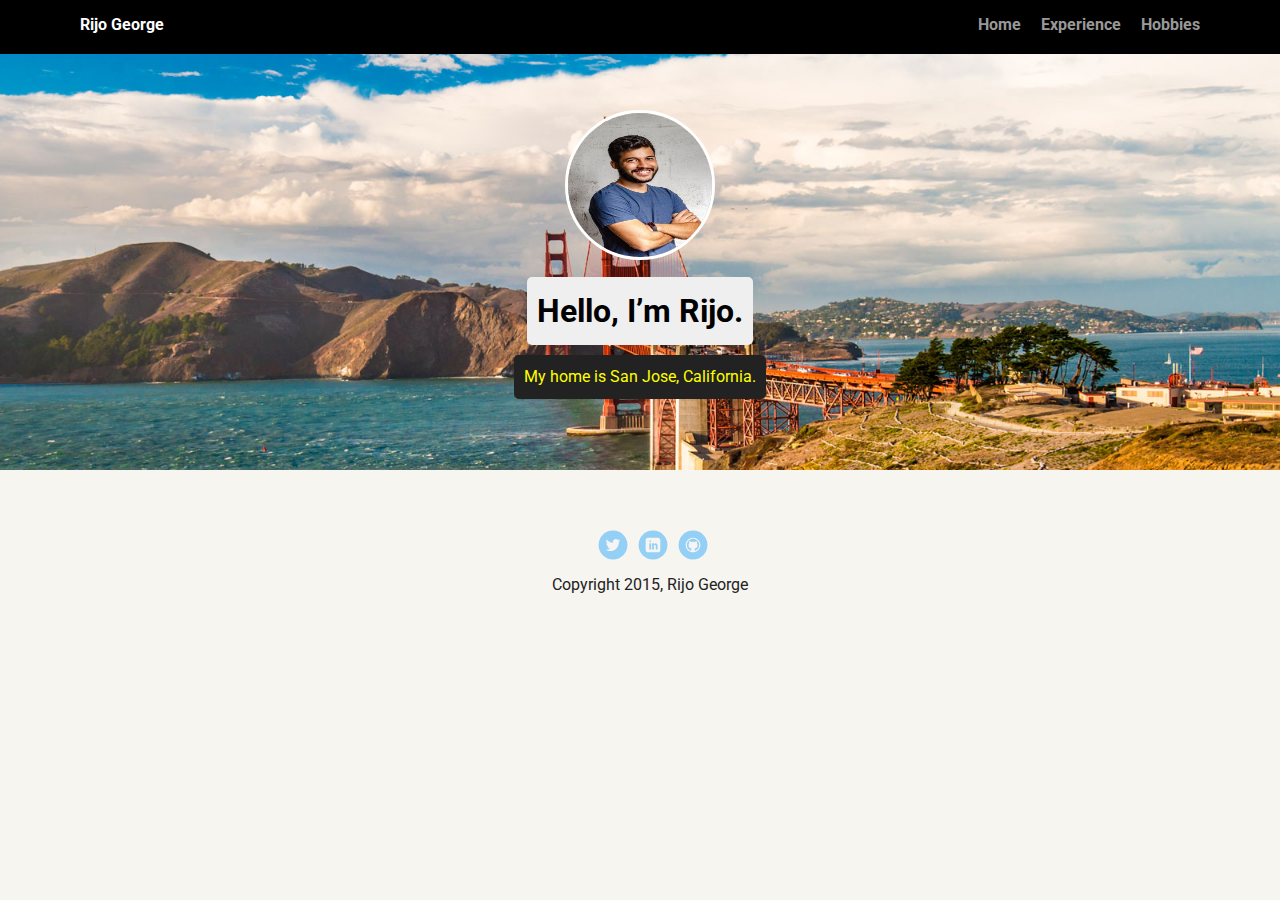
==== experience.html @ 391c1d60 "first commit" ====
<!doctype html>
<html lang="en">
<head>
  <meta charset="utf-8">
  <title>My experience page</title>
  <meta name="viewport" content="width=device-width, initial-scale=1.0">
  <link rel="stylesheet" href="styles.css">
  <link href="https://fonts.googleapis.com/css?family=Muli%7CRoboto:400,300,500,700,900" rel="stylesheet">
</head>
  <body>

    <div class="main-nav">
        <ul class="nav">
          <li class="name">Rijo George</li>
          <li><a href="index.html">Home</a></li>
          <li><a href="experience.html">Experience</a></li>
          <li><a href="hobbies.html">Hobbies</a></li>
        </ul>
    </div>

    <header>
      <img src="images/profile.jpeg" alt="Drawing of Rijo George" class="profile-image">
      <h1 class="tag name">Hello, I’m Rijo.</h1>
      <p class="tag location">My home is San Jose, California.</p>
    </header>


    <footer>
        <ul>
          <li><a href="https://www.twitter.com" class="social twitter">Twitter</a></li>
          <li><a href="https://www.linkedin.com" class="social linkedin">LinkedIn</a></li>
          <li><a href="https://www.github.com" class="social github">Github</a></li>
        </ul>
        <p class="copyright">Copyright 2015, Rijo George</p>
      </footer>
    </body>
    </html>
---- styles.css ----
/* Global Layout Set-up */
* { 
  box-sizing: border-box;
}
  
body {
  margin: 0;
  padding: 0;
  text-align: center;
  font-family: 'Roboto', sans-serif;
  color: #222;
  background: #f7f5f0;
}
/* Link Styles */

a {
  text-decoration: none;
  color: #999;
}
a:hover {
  color: #6633ff;
}

/* Section Styles */

.main-nav {
  width: 100%;
  background: black;
  min-height: 30px;
  padding: 10px;
  position: fixed;
  text-align: center;
}
.nav {
  display: flex;
  justify-content: space-around;
  font-weight: 700;
  list-style-type: none;
  margin: 0 auto;
  padding: 0;
}

.nav .name {
    display: block;
    margin-right: auto;
    color: white;
}
.nav li {
  padding: 5px 10px 10px 10px;
}
.nav a {
  transition: all .5s;
}
.nav a:hover {
  color: white
}

header {
  text-align: center;
  background: url('images/california.jpeg') no-repeat top center ;
  background-size: cover;
  overflow: hidden;
  padding-top: 60px;
}
header {
  line-height: 1.5;
}
header .profile-image {
  margin-top: 50px;
  width: 150px;
  height: 150px;
  border-radius: 50%;
  border: 3px solid white;
  transition: all .5s;
}
header .profile-image:hover {
  transform: scale(1.2) rotate(5deg);
}
.tag {
  background-color: #efefef;
  color: black;
  padding: 10px;
  border-radius: 5px;
  display: table;
  margin: 10px auto;
} 
.location {
  background-color: #222;
  color: yellow;
}
.card {
  margin: 30px;
  padding: 20px 40px 40px;
  max-width: 500px;
  text-align: left;
  background: #fff;
  border-bottom: 4px solid #ccc;
  border-radius: 6px;
  transition: all .5s;
}
.card:hover {
  border-color: #ff99ff;
}

ul.skills {
  padding: 0;
  text-align: center;
}

.skills li {
  border-radius: 6px;
  display: inline-block;
  background: #ff9904;
  color: white;
  padding: 5px 10px;
  margin: 2px;
}

.skills li:nth-child(odd) {
  background: #0399ff;
}

footer {
  width: 100%;
  min-height: 30px;
  padding: 20px 0 40px 20px;
}

footer .copyright {
  top: -8px;
  font-size: .75em;
}

footer ul {
  list-style-type: none;
  margin: 0;
  padding: 0;
}

footer ul li {
  display: inline-block;
}

a.social {
  display: inline-block;
  text-indent: -9999px;
  margin-left: 5px;
  width: 30px;
  height: 30px;
  background-size: 30px 30px;
  opacity: .4;
  transition: all .5s;
}
a.twitter {
  background-image: url(images/twitter.svg);
}
a.linkedin {
  background-image: url(images/linkedin.svg);
}
a.github {
  background-image: url(images/github.svg);
}
a.social:hover {
  opacity: 1;
}
.clearfix {
  clear: both;
}

/* Styles for larger screens */
@media screen and (min-width: 720px) {
  
  .flex {
      display: -ms-flexbox;      /* TWEENER - IE 10 */
      display: flex; 
      max-width: 1200px;
      -ms-flex-pack: distribute;
      justify-content: space-around;
      margin: 0 auto;
  }

  header {
    min-height: 470px;
  }

  .nav {
    max-width: 1200px;
    padding: 0 30px;
  }


  main {
    padding-top: 20px;
  }

  main p {
    line-height: 1.6em;
  }

  footer {
    font-size: 1.3em;
    max-width: 1200px;
    margin: 40px auto;
  }

}
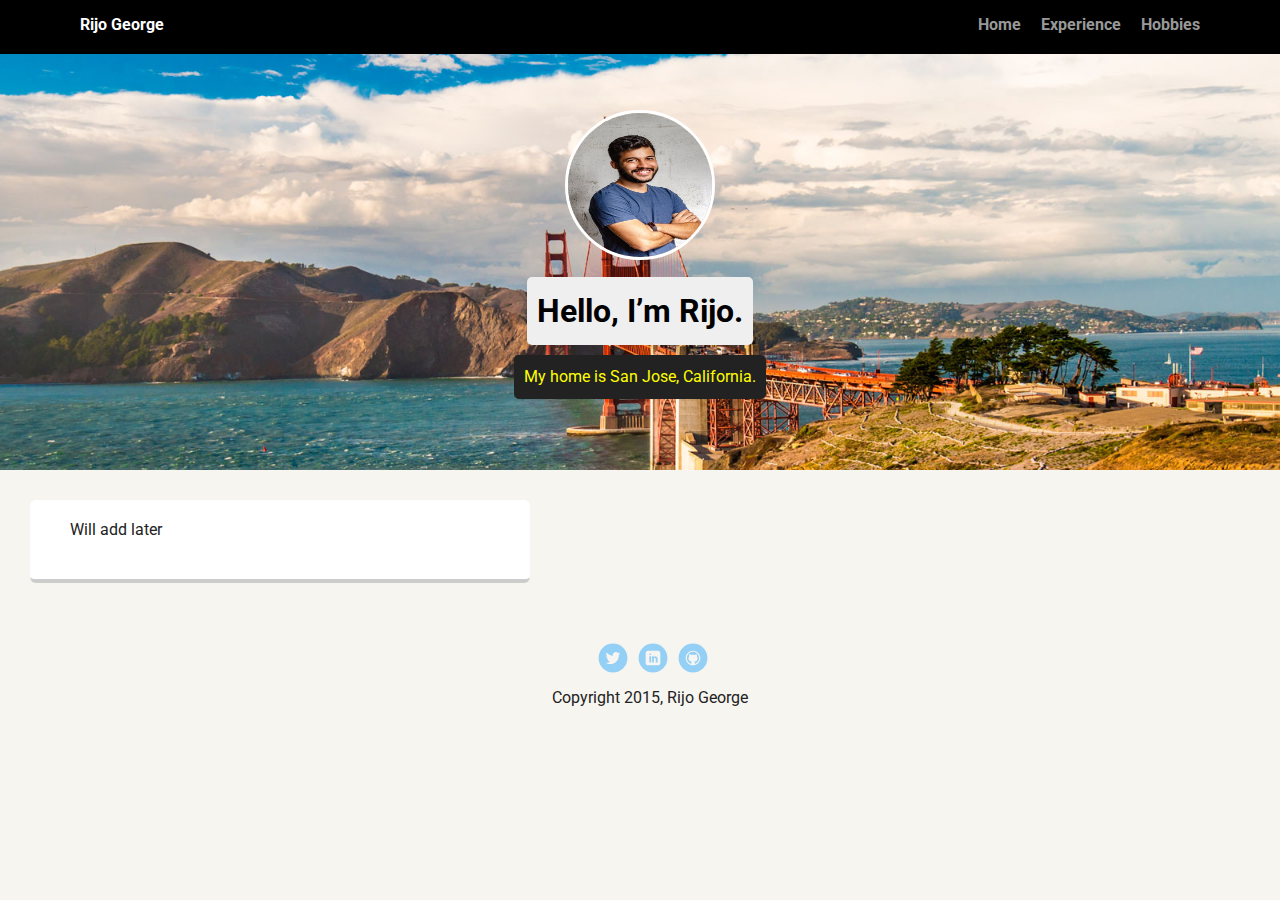
==== commit e7c7ae24: "changed" ====
--- a/experience.html
+++ b/experience.html
@@ -23,7 +23,9 @@
       <h1 class="tag name">Hello, I’m Rijo.</h1>
       <p class="tag location">My home is San Jose, California.</p>
     </header>
-
+    <div class="card">
+      Will add later
+    </div>
 
     <footer>
         <ul>
